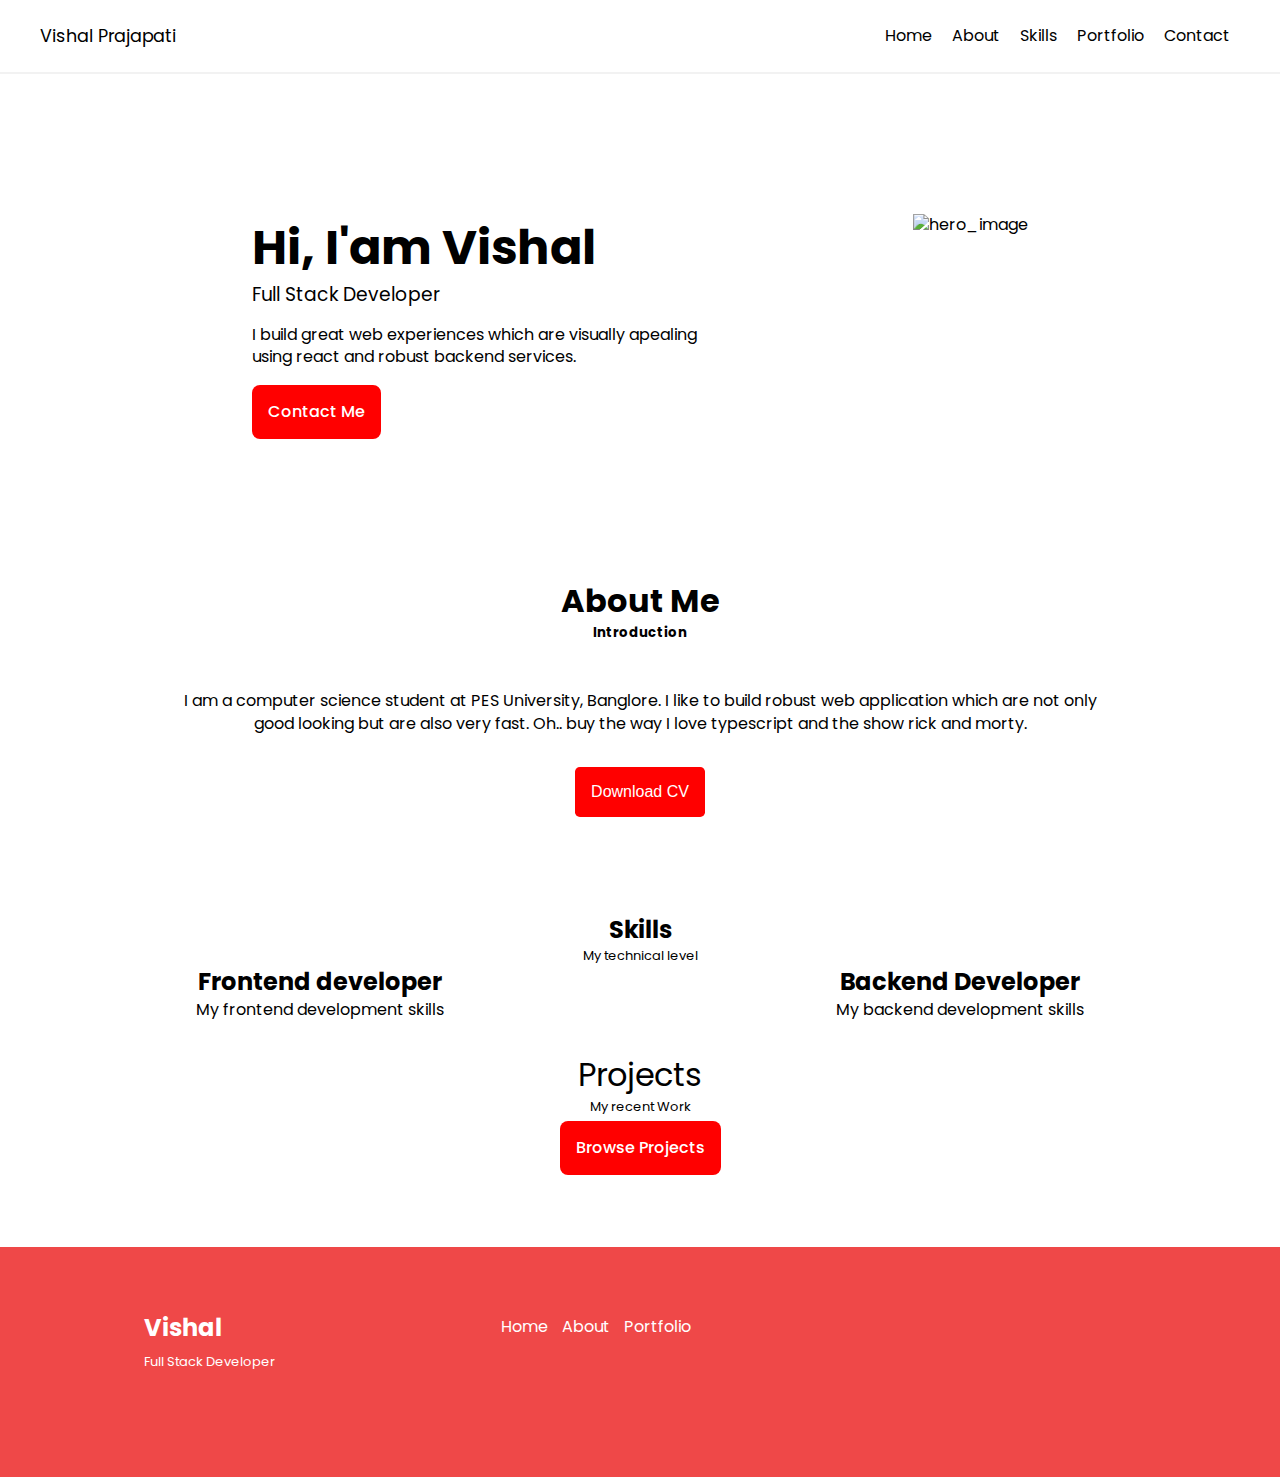
==== index.html @ e78d8230 "changed mobile site" ====
<!DOCTYPE html>
<html lang="en">
  <head>
    <meta charset="UTF-8" />
    <meta http-equiv="X-UA-Compatible" content="IE=edge" />
    <meta name="viewport" content="width=device-width, initial-scale=1.0" />
    <title>Vishal Prajapati</title>
    <link rel="stylesheet" href="style.css" />

    
    <script src="https://use.fontawesome.com/d6953d51eb.js"></script>
    <script src="https://code.iconify.design/2/2.0.3/iconify.min.js"></script>
  </head>
<body>
  <div class="wrapper">
    <nav class="navbar">
      <h3>Vishal Prajapati</h3>
      <ul>
        <li><a href="#">Home</a></li>
        <li><a href="#">About</a></li>
        <li><a href="#">Skills</a></li>
        
        <li><a href="#">Portfolio</a></li>
        <li><a href="#">Contact</a></li>
      </ul>
    </nav>
      <div class="social-links">
        <ul>
          <li><a class="link-Symbol" href=https://www.instagram.com/vishal__prj/ target="_blank" rel="noopener noreferrer"><i class="fa fa-instagram fa-2x"></i>
          </a> </li>
          <li><a class="link-Symbol" href="https://twitter.com/Vishalpraj"target="_blank" rel="noopener noreferrer"><span class="iconify cursor" data-icon="uil:twitter-alt" style="color: #f50057;" data-width="27.44" data-height="32"></span>

          </a> </li>
          <li>
            <a class="link-Symbol" href=https://www.instagram.com/vishal__prj/ target="_blank" rel="noopener noreferrer"><span class="iconify cursor" data-icon="eva:linkedin-outline" style="color: #f50057;" data-width="27.44" data-height="32"></span>
            </a>
          </li>
          <li> <a class="link-Symbol" href=https://github.com/Vishal26188 target="_blank" rel="noopener noreferrer"><span class="iconify cursor" data-icon="iconoir:github-outline" style="color: #f50057;"  data-width="27.44" data-height="32"></span>
          </a></li>
        </ul>
      </div>
   <section class="header">
    <div class="home">
      <h1 class="home_1">Hi, I'am Vishal</h1>
      <h3 class="home_2">Full Stack Developer</h3>
      <p class="home_3">
        I build great web experiences which are visually apealing using react and robust backend services.
      </p>
      <a href="#contact" class="button">Contact Me </a>
    </div>
    <div class="main-img">
        <img src="img/hero_image.svg" alt="hero_image">
    </div>
</section>


  
 
  

  
    <section class="intro">
      <div class="about">
        <h2 class="about-1">About Me</h2>
      
        
          <h5 class="ab"> Introduction</h5>
          <div class="ab_1">
          <p class="ab_2">
            I am a computer science student at PES University, Banglore. I like to build robust web application which are not only good looking but are also very fast. Oh.. buy the way I love typescript and the show rick and morty.
    
          
          </p>
          </div>
          <div class="cv">
            <button class="btn_1">
              Download CV
            </button>

          </div>
          

        </div>
    



    </section>

    <section class="skills-header">
    <div class="skills">
      <h2 class="h-1">
        Skills
      </h2>
      <p class="h-2">
        My technical level
      </p>
    </div>

    <div class="grid">
  <div class="s"> 
    <h2 class="skill-1"> Frontend developer </h2>
    <span class="skill-2"> My frontend development skills
    </span>
    </div>
    <div class="s-1">
    <h2 class="skill-3"> Backend Developer
    </h2>
    <span class="skill-4">
    My backend development skills
    </span>
    </div>
  </div>
  </section>
    

    <section class="project">
      <h3 class="project-1">Projects</h3>
      <p class="project-2"> My recent Work </p>
      <a class="links-project" href="project.html">Browse Projects</a>

    </section>
   <footer class="footer-head">
    <div class="footer-header"> 
    <div class="footercontainer">
    <h2>
      Vishal
    </h2>
    <p>
      Full Stack Developer
    </p>
    </div>
    <div class="footer-2">
      <ul class="footer-link">
        <li>
          Home
        </li>
        <li>
        About
        </li>
        <li>
        Portfolio
      </li>
       </ul>
    </div>
    <div class="social-li">
      <ul>
        <li><a class="link-Symbol" href=https://www.instagram.com/vishal__prj/ target="_blank" rel="noopener noreferrer"><i class="fa fa-instagram fa-2x"></i>
        </a> </li>
        <li><a class="link-Symbol" href="https://twitter.com/Vishalpraj"target="_blank" rel="noopener noreferrer"><span class="iconify cursor" data-icon="uil:twitter-alt" style="color: #fff;" data-width="27.44" data-height="32"></span>

        </a> </li>
        <li>
          <a class="link-Symbol" href=https://www.instagram.com/vishal__prj/ target="_blank" rel="noopener noreferrer"><span class="iconify cursor" data-icon="eva:linkedin-outline" style="color: #fff;" data-width="27.44" data-height="32"></span>
          </a>
        </li>
        <li> <a class="link-Symbol" href=https://github.com/Vishal26188 target="_blank" rel="noopener noreferrer"><span class="iconify cursor" data-icon="iconoir:github-outline" style="color: #fff;"  data-width="27.44" data-height="32"></span>
        </a></li>
      </ul>

    </div>
    </div>
    



    </footer>


    
    
  



     








  








    




      
  
  

  </div>
  </body>
</html>
---- style.css ----
@import url('https://fonts.googleapis.com/css2?family=Poppins:wght@300;500;600&display=swap');

*{
    margin: 0;
    padding: 0;
    box-sizing: border-box;
}

html,body{
    line-height: 1.4;
    font-family: 'Poppins', sans-serif;
 background-color: white;
 


}

/* utilities */
a{
    text-decoration: none;
    color:black;
   
}


.navbar a:hover{
    color: gray;
}

.social-links{
    position: absolute;
    z-index: 1;
    top:220px;
    left:60px;
}
.social-links ul{
    display: flex;
    flex-direction: column;

}
.social-links li{
    list-style-type: none;
    padding:5px 0;
}
.social-links a{
    color:#F50057;
    background: white;
}


.social-li ul{
    display:grid;
    grid-template-columns:1fr 1fr 1fr 1fr;

}








/* navigation */

.navbar{
    z-index: 2;
   background-color: white;
   position: sticky;
   top:0;
   border-bottom: 2px solid rgba(0,0,0,0.05);

    padding: 15px 40px;
    display: flex;
    justify-content: space-between;
    align-items: center;
}
.navbar h3{
    font-size: 1.1rem;
    font-weight: 400;
}
.navbar ul{
    
    display: flex;
    
}
.navbar ul li{
    
    padding: 10px;
    list-style: none;
    text-decoration: none;


}


/* header */

.header{
    max-width: 1200px;
    margin:140px auto;
    display:flex;
    justify-content: space-evenly;
}


.main-img img{
    max-width: 300px;
}
.button{
    display: inline-block;
    background-color: red;
    color:  white;
    padding: 1rem;
    border-radius: .5rem;
    font-weight: 500;
    text-decoration: none;
}

.home{
    max-width: 450px;
}

.home a{
    margin-top:1rem;
}

.home .home_1{
    font-size: 3rem;
}
.home_3{
    margin-top: 1rem;
}
.home_2{
font-weight: normal;
}
.about{
    text-align: center;
}
.about-1{
    font-size: 2rem;
}
.about-2{
    font-weight: normal;
}



.ab{
    margin-bottom: 3rem;
    

}
.ab_1{

max-width: 1000px;

margin:0 auto;
padding:0px 30px;


}
.ab_2{
    padding-bottom: 2rem;
}
.btn_1{
    
    background-color: red;
    color:  white;
    padding: 1rem;
    border-radius: .3rem;
    text-decoration: none;
    border: none;
    font-size: 16px;
    text-align: center;
    font-weight: 500;
    
    
}
.cv{
    padding-bottom: 6rem;
}
.skills{
    text-align: center;
}
.h-2,.project-2,.contact-2{
    font-weight: normal;
    font-size: small;
    }
.project{
    text-align: center;
}
.project-1{
    font-weight: normal;
    font-size: 2rem;
}
.grid{
    display:grid;
    grid-template-columns: 1fr 1fr;
    text-align: center;
}
 .footer-header{
    /* border: 2px solid black; */
    padding:32px;


    height: 230px;
    background-color: #ef4848
}
.footercontainer,.footer-link,.social-li{
    color: white;
    list-style-type: none;
    margin-top: 2rem;
    margin-left: 2rem;
    font-weight: normal;
    

}
.footer-header{
    display:grid;
    grid-template-columns: 1fr 1fr 1fr;
}
.footercontainer p{
    padding-top: .5rem;
    font-size: small;
}

li{
    display: inline-block;
    padding: 5px;

}
.social-li li{
    list-style-type: none;
}
.link-Symbol{
    color: white;
}
.links-project{
        display: inline-block;
        background-color: red;
        color:  white;
        padding: 1rem;
        border-radius: .5rem;
        font-weight: 500;
        text-decoration: none;
        }
.project{
    padding: 2rem;
    margin-bottom: 40px;
}
.project p{
    padding-bottom: 5px;
}
@media (min-width:900px){
    
    .footer-header{
        padding-left: 7rem;
        padding-right: 7rem;
    }
}

@media (max-width:1100px){
    .social-links{
        left:7px;
        
       
    }

    
}


@media (max-width:900px){
  .social-links{
      display: none;
  }
}

@media (max-width:768px){
    
     .navbar ul{
         display:none;
     }
    .header{
        margin-top:70px;
        flex-direction: column-reverse;
        justify-content: center;
        align-items: center;
        text-align: center;
    }
    .grid{
        grid-template-columns: 1fr;
    }
    

    .social-li ul{
        grid-template-columns:1fr 1fr;
    }
}



@media (max-width:450px){
    .footer-header{
        padding:1rem;
    }
}

@media(max-width:350px){
    /* .social-li ul{
        grid-template-columns:1fr;
    } */
    .footercontainer, .footer-link, .social-li{
        margin-left: 1rem;
    }


}
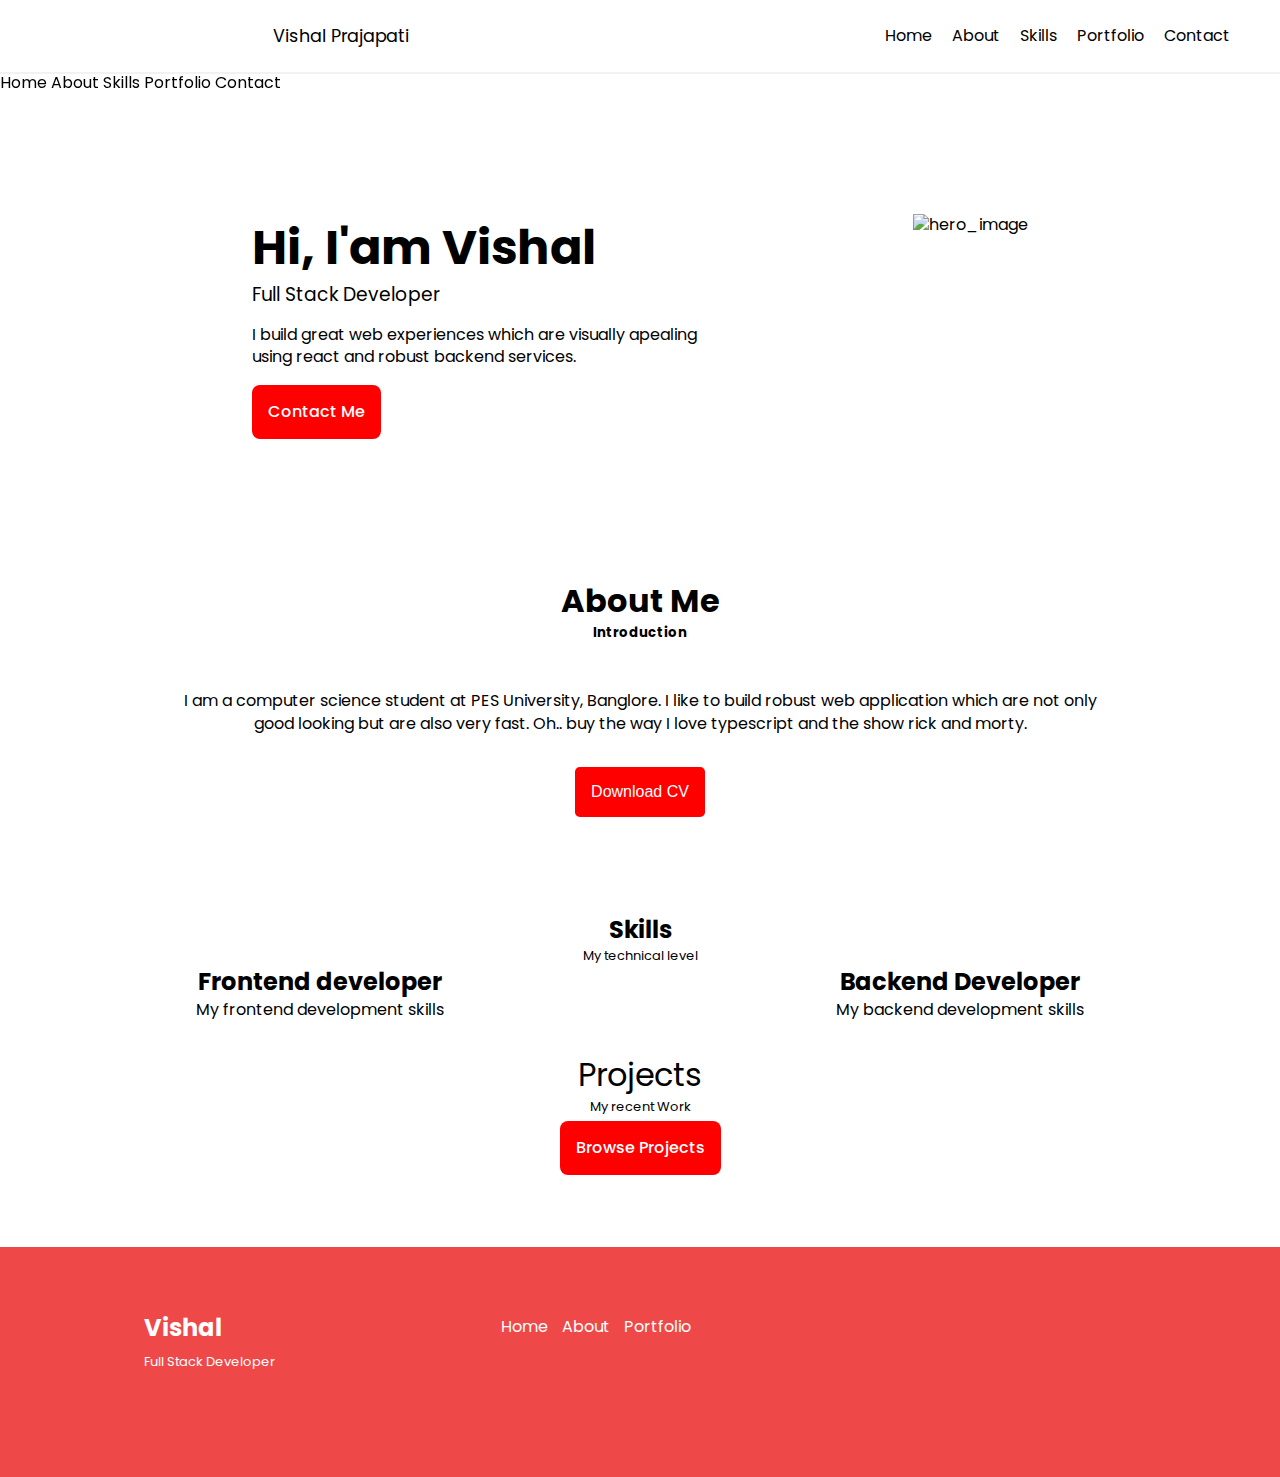
==== commit 4408a41b: "updated modal" ====
--- a/index.html
+++ b/index.html
@@ -5,7 +5,8 @@
     <meta http-equiv="X-UA-Compatible" content="IE=edge" />
     <meta name="viewport" content="width=device-width, initial-scale=1.0" />
     <title>Vishal Prajapati</title>
-    <link rel="stylesheet" href="style.css" />
+    <link rel="stylesheet" href="css/style.css"/>
+    <link rel="stylesheet" href="css/animations.css">
 
     
     <script src="https://use.fontawesome.com/d6953d51eb.js"></script>
@@ -14,7 +15,14 @@
 <body>
   <div class="wrapper">
     <nav class="navbar">
+      <div class="overlay has-fade"></div>
+      
       <h3>Vishal Prajapati</h3>
+      <a id="btnHamburger" href="#" class="header__toggle hide-for-desktop">
+        <span></span>
+        <span></span>
+        <span></span>
+      </a>
       <ul>
         <li><a href="#">Home</a></li>
         <li><a href="#">About</a></li>
@@ -24,6 +32,16 @@
         <li><a href="#">Contact</a></li>
       </ul>
     </nav>
+    <div class="modal">
+    <div class="header__menu has-fade">
+      <a href="">Home</a>
+      <a href="">About</a>
+      <a href="">Skills</a>
+      <a href="">Portfolio</a>
+      <a href="">Contact</a>
+    </div>
+  </div>
+
       <div class="social-links">
         <ul>
           <li><a class="link-Symbol" href=https://www.instagram.com/vishal__prj/ target="_blank" rel="noopener noreferrer"><i class="fa fa-instagram fa-2x"></i>
@@ -68,8 +86,6 @@
           <div class="ab_1">
           <p class="ab_2">
             I am a computer science student at PES University, Banglore. I like to build robust web application which are not only good looking but are also very fast. Oh.. buy the way I love typescript and the show rick and morty.
-    
-          
           </p>
           </div>
           <div class="cv">
@@ -201,5 +217,7 @@
   
 
   </div>
+
+  <script src="js/main.js"></script>
   </body>
 </html>
--- a/css/style.css
+++ b/css/style.css
@@ -0,0 +1,354 @@
+@import url('https://fonts.googleapis.com/css2?family=Poppins:wght@300;500;600&display=swap');
+
+*{
+    margin: 0;
+    padding: 0;
+    box-sizing: border-box;
+}
+
+html,body{
+    line-height: 1.4;
+    font-family: 'Poppins', sans-serif;
+ background-color: white;
+ 
+ 
+
+
+}
+.close{
+    display: none;
+}
+
+/* utilities */
+a{
+    text-decoration: none;
+    color:black;
+   
+}
+
+
+.navbar a:hover{
+    color: gray;
+}
+
+.social-links{
+    position: absolute;
+    z-index: 1;
+    top:220px;
+    left:60px;
+}
+
+
+.social-links ul{
+    display: flex;
+    flex-direction: column;
+
+}
+.social-links li{
+    list-style-type: none;
+    padding:5px 0;
+}
+.social-links a{
+    color:#F50057;
+    background: white;
+}
+
+
+.social-li ul{
+    display:grid;
+    grid-template-columns:1fr 1fr 1fr 1fr;
+
+}
+
+
+
+
+
+
+
+
+/* navigation */
+
+.navbar{
+    z-index: 2;
+   background-color: white;
+   position: sticky;
+   top:0;
+   border-bottom: 2px solid rgba(0,0,0,0.05);
+
+    padding: 15px 40px;
+    display: flex;
+    justify-content: space-between;
+    align-items: center;
+}
+.navbar h3{
+    font-size: 1.1rem;
+    font-weight: 400;
+}
+.navbar ul{
+    
+    display: flex;
+    
+}
+.navbar ul li{
+    
+    padding: 10px;
+    list-style: none;
+    text-decoration: none;
+
+
+}
+
+
+/* header */
+
+
+
+.header{
+    max-width: 1200px;
+    margin:140px auto;
+    display:flex;
+    justify-content: space-evenly;
+}
+
+
+
+
+.main-img img{
+    max-width: 300px;
+}
+.button{
+    display: inline-block;
+    background-color: red;
+    color:  white;
+    padding: 1rem;
+    border-radius: .5rem;
+    font-weight: 500;
+    text-decoration: none;
+}
+
+.home{
+    max-width: 450px;
+}
+
+.home a{
+    margin-top:1rem;
+}
+
+.home .home_1{
+    font-size: 3rem;
+}
+.home_3{
+    margin-top: 1rem;
+}
+.home_2{
+font-weight: normal;
+}
+.about{
+    text-align: center;
+}
+.about-1{
+    font-size: 2rem;
+}
+.about-2{
+    font-weight: normal;
+}
+
+
+
+.ab{
+    margin-bottom: 3rem;
+    
+
+}
+.ab_1{
+
+max-width: 1000px;
+
+margin:0 auto;
+padding:0px 30px;
+
+
+}
+.ab_2{
+    padding-bottom: 2rem;
+}
+.btn_1{
+    
+    background-color: red;
+    color:  white;
+    padding: 1rem;
+    border-radius: .3rem;
+    text-decoration: none;
+    border: none;
+    font-size: 16px;
+    text-align: center;
+    font-weight: 500;
+    
+    
+}
+.cv{
+    padding-bottom: 6rem;
+}
+.skills{
+    text-align: center;
+}
+.h-2,.project-2,.contact-2{
+    font-weight: normal;
+    font-size: small;
+    }
+.project{
+    text-align: center;
+}
+.project-1{
+    font-weight: normal;
+    font-size: 2rem;
+}
+.grid{
+    display:grid;
+    grid-template-columns: 1fr 1fr;
+    text-align: center;
+}
+ .footer-header{
+    /* border: 2px solid black; */
+    padding:32px;
+
+    
+    height: 230px;
+    background-color: #ef4848;
+}
+.footercontainer,.footer-link,.social-li{
+    color: white;
+    list-style-type: none;
+    margin-top: 2rem;
+    margin-left: 2rem;
+    font-weight: normal;
+    
+
+}
+.footer-header{
+    display:grid;
+    grid-template-columns: 1fr 1fr 1fr;
+    
+}
+.footercontainer p{
+    padding-top: .5rem;
+    font-size: small;
+}
+
+li{
+    display: inline-block;
+    padding: 5px;
+
+}
+.social-li li{
+    list-style-type: none;
+}
+.link-Symbol{
+    color: white;
+}
+.links-project{
+        display: inline-block;
+        background-color: red;
+        color:  white;
+        padding: 1rem;
+        border-radius: .5rem;
+        font-weight: 500;
+        text-decoration: none;
+        }
+.project{
+    padding: 2rem;
+    margin-bottom: 40px;
+}
+.project p{
+    padding-bottom: 5px;
+}
+
+/* media queries */
+@media (min-width:900px){
+    
+    .footer-header{
+        padding-left: 7rem;
+        padding-right: 7rem;
+    }
+}
+
+@media (max-width:1100px){
+    .social-links{
+        left:7px;
+        
+       
+    }
+
+
+
+
+    
+}
+
+
+@media (max-width:900px){
+  .social-links{
+      display: none;
+  }
+}
+
+@media (max-width:768px){
+    
+     .navbar ul{
+         display:none;
+     }
+    .header{
+        margin-top:70px;
+        flex-direction: column-reverse;
+        justify-content: center;
+        align-items: center;
+        text-align: center;
+    }
+    .grid{
+        grid-template-columns: 1fr;
+    }
+    
+
+    .social-li ul{
+        grid-template-columns:1fr 1fr;
+    }
+   
+   
+
+
+
+}
+
+
+
+@media (max-width:500px){
+    .footer-header{
+        padding:0.5rem;
+    }
+    .footercontainer, .footer-link, .social-li{
+        margin-left: 1rem;
+    }
+}
+
+.modal{
+    /* display: none; */
+    
+  position: fixed;
+  top: 8%;
+  left: 0;
+  z-index: 99;
+  height: 100%;
+  width: 100%;
+  
+}
+
+
+
+
+
+
+
+
+
+
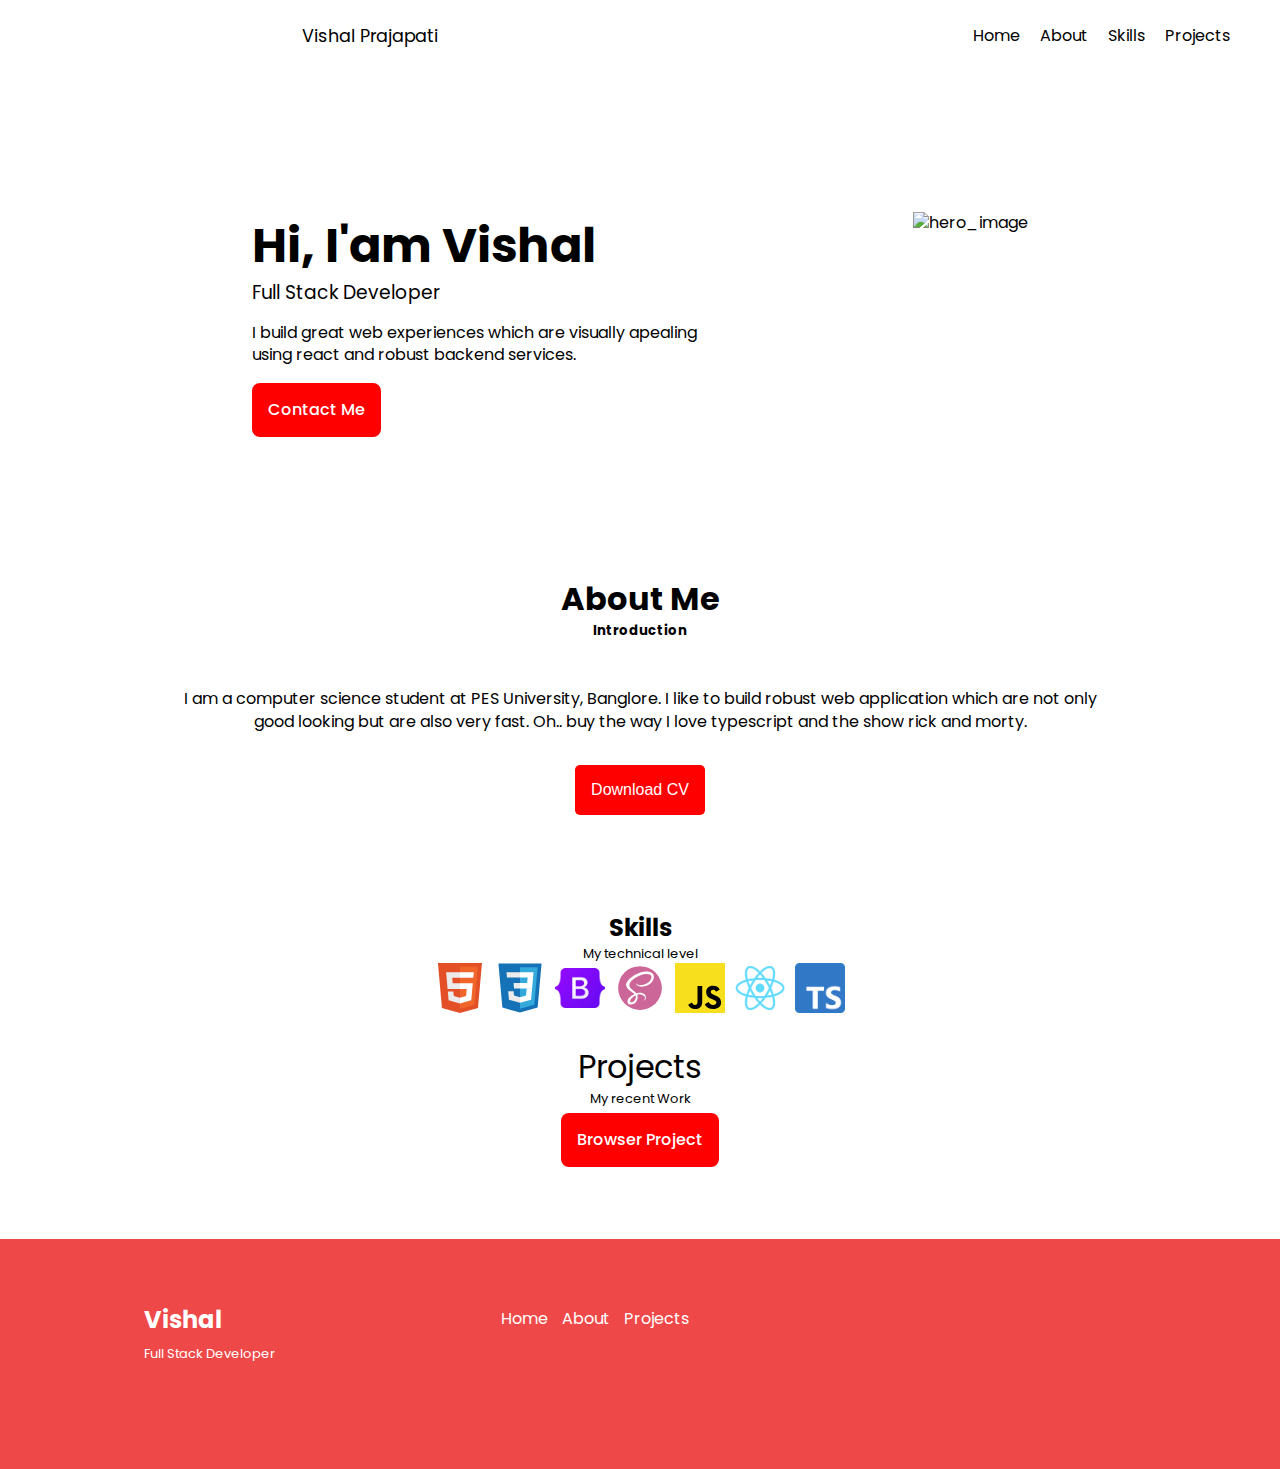
==== commit a8453b04: "Projects Update" ====
--- a/index.html
+++ b/index.html
@@ -5,10 +5,9 @@
     <meta http-equiv="X-UA-Compatible" content="IE=edge" />
     <meta name="viewport" content="width=device-width, initial-scale=1.0" />
     <title>Vishal Prajapati</title>
+    <link rel="icon" href="img/favicon.ico" type="image/ico">
     <link rel="stylesheet" href="css/style.css"/>
     <link rel="stylesheet" href="css/animations.css">
-
-    
     <script src="https://use.fontawesome.com/d6953d51eb.js"></script>
     <script src="https://code.iconify.design/2/2.0.3/iconify.min.js"></script>
   </head>
@@ -16,8 +15,7 @@
   <div class="wrapper">
     <nav class="navbar">
       <div class="overlay has-fade"></div>
-      
-      <h3>Vishal Prajapati</h3>
+      <a href="#"><h3>Vishal Prajapati</h3></a>
       <a id="btnHamburger" href="#" class="header__toggle hide-for-desktop">
         <span></span>
         <span></span>
@@ -27,9 +25,7 @@
         <li><a href="#">Home</a></li>
         <li><a href="#">About</a></li>
         <li><a href="#">Skills</a></li>
-        
-        <li><a href="#">Portfolio</a></li>
-        <li><a href="#">Contact</a></li>
+        <li><a href="./project.html">Projects</a></li>
       </ul>
     </nav>
     <div class="modal">
@@ -37,8 +33,8 @@
       <a href="">Home</a>
       <a href="">About</a>
       <a href="">Skills</a>
-      <a href="">Portfolio</a>
-      <a href="">Contact</a>
+      <a href="./project.html">Projects</a>
+      <!-- <a href="">Contact</a> -->
     </div>
   </div>
 
@@ -70,18 +66,11 @@
         <img src="img/hero_image.svg" alt="hero_image">
     </div>
 </section>
-
-
-  
- 
-  
-
-  
     <section class="intro">
       <div class="about">
         <h2 class="about-1">About Me</h2>
-      
-        
+
+
           <h5 class="ab"> Introduction</h5>
           <div class="ab_1">
           <p class="ab_2">
@@ -92,17 +81,9 @@
             <button class="btn_1">
               Download CV
             </button>
-
           </div>
-          
-
         </div>
-    
-
-
-
     </section>
-
     <section class="skills-header">
     <div class="skills">
       <h2 class="h-1">
@@ -111,33 +92,25 @@
       <p class="h-2">
         My technical level
       </p>
-    </div>
-
-    <div class="grid">
-  <div class="s"> 
-    <h2 class="skill-1"> Frontend developer </h2>
-    <span class="skill-2"> My frontend development skills
-    </span>
-    </div>
-    <div class="s-1">
-    <h2 class="skill-3"> Backend Developer
-    </h2>
-    <span class="skill-4">
-    My backend development skills
-    </span>
-    </div>
-  </div>
+ <div class="tech-logos">
+              <img src="./img/images/html.svg" alt="">
+              <img src="./img/images/css.svg" alt="">
+              <img src="./img/images/bootstrap.png" alt="">
+              <img src="./img/images/sass.svg" alt="">
+              <img src="./img/images/javascript.svg" alt="">
+              <img src="./img/images/react.png" alt="">
+              <img src="./img/images/typescript.png" alt="">
+            </div>
+    </div>
   </section>
-    
-
     <section class="project">
       <h3 class="project-1">Projects</h3>
       <p class="project-2"> My recent Work </p>
-      <a class="links-project" href="project.html">Browse Projects</a>
+        <a href="./project.html" class="button">Browser Project </a>
 
     </section>
    <footer class="footer-head">
-    <div class="footer-header"> 
+    <div class="footer-header">
     <div class="footercontainer">
     <h2>
       Vishal
@@ -148,15 +121,21 @@
     </div>
     <div class="footer-2">
       <ul class="footer-link">
+       <a href="">
         <li>
           Home
         </li>
-        <li>
+         </a>
+        <li>
+            <a href="">
         About
         </li>
-        <li>
-        Portfolio
+         </a>
+         <a href="./project.html">
+        <li>
+        Projects
       </li>
+</a>
        </ul>
     </div>
     <div class="social-li">
@@ -176,45 +155,45 @@
 
     </div>
     </div>
-    
+
 
 
 
     </footer>
 
 
-    
-    
-  
-
-
-
-     
-
-
-
-
-
-
-
-
-  
-
-
-
-
-
-
-
-
-    
-
-
-
-
-      
-  
-  
+
+
+
+
+
+
+
+
+
+
+
+
+
+
+
+
+
+
+
+
+
+
+
+
+
+
+
+
+
+
+
+
 
   </div>
 
--- a/css/style.css
+++ b/css/style.css
@@ -1,354 +1,314 @@
-@import url('https://fonts.googleapis.com/css2?family=Poppins:wght@300;500;600&display=swap');
-
-*{
-    margin: 0;
-    padding: 0;
-    box-sizing: border-box;
-}
-
-html,body{
-    line-height: 1.4;
-    font-family: 'Poppins', sans-serif;
- background-color: white;
- 
- 
-
-
-}
-.close{
+@import url("https://fonts.googleapis.com/css2?family=Poppins:wght@300;500;600&display=swap");
+
+* {
+  margin: 0;
+  padding: 0;
+  box-sizing: border-box;
+}
+
+html,
+body {
+  line-height: 1.4;
+  font-family: "Poppins", sans-serif;
+  background-color: white;
+}
+.close {
+  display: none;
+}
+
+/* utilities */
+a {
+  text-decoration: none;
+  color: black;
+}
+
+.navbar a:hover {
+  color: gray;
+}
+
+.social-links {
+  position: absolute;
+  z-index: 1;
+  top: 220px;
+  left: 60px;
+}
+
+.social-links ul {
+  display: flex;
+  flex-direction: column;
+}
+.social-links li {
+  list-style-type: none;
+  padding: 5px 0;
+}
+.social-links a {
+  color: #f50057;
+  background: white;
+}
+
+.social-li ul {
+  display: grid;
+  grid-template-columns: 1fr 1fr 1fr 1fr;
+}
+
+/* navigation */
+
+.navbar {
+  z-index: 2;
+  background-color: white;
+  position: sticky;
+  top: 0;
+
+  padding: 15px 40px;
+  display: flex;
+  justify-content: space-between;
+  align-items: center;
+}
+
+.navbar.header-scroll {
+  box-shadow: 0 -2px 6px rgb(0 0 0 / 30%);
+}
+
+.navbar h3 {
+  font-size: 1.1rem;
+  font-weight: 400;
+}
+.navbar ul {
+  display: flex;
+}
+.navbar ul li {
+  padding: 10px;
+  list-style: none;
+  text-decoration: none;
+}
+
+/* header */
+
+.header {
+  max-width: 1200px;
+  margin: 140px auto;
+  display: flex;
+  justify-content: space-evenly;
+}
+
+.main-img img {
+  max-width: 300px;
+}
+.button {
+  display: inline-block;
+  background-color: red;
+  color: white;
+  padding: 1rem;
+  border-radius: 0.5rem;
+  font-weight: 500;
+  text-decoration: none;
+}
+
+.home {
+  max-width: 450px;
+}
+
+.home a {
+  margin-top: 1rem;
+}
+
+.home .home_1 {
+  font-size: 3rem;
+}
+.home_3 {
+  margin-top: 1rem;
+}
+.home_2 {
+  font-weight: normal;
+}
+.about {
+  text-align: center;
+}
+.about-1 {
+  font-size: 2rem;
+}
+.about-2 {
+  font-weight: normal;
+}
+
+.ab {
+  margin-bottom: 3rem;
+}
+.ab_1 {
+  max-width: 1000px;
+
+  margin: 0 auto;
+  padding: 0px 30px;
+}
+.ab_2 {
+  padding-bottom: 2rem;
+}
+.btn_1 {
+  background-color: red;
+  color: white;
+  padding: 1rem;
+  border-radius: 0.3rem;
+  text-decoration: none;
+  border: none;
+  font-size: 16px;
+  text-align: center;
+  font-weight: 500;
+}
+.cv {
+  padding-bottom: 6rem;
+}
+.skills {
+  text-align: center;
+}
+.h-2,
+.project-2,
+.contact-2 {
+  font-weight: normal;
+  font-size: small;
+}
+.project {
+  text-align: center;
+}
+.project-1 {
+  font-weight: normal;
+  font-size: 2rem;
+}
+.grid {
+  display: grid;
+  grid-template-columns: 1fr 1fr;
+  text-align: center;
+}
+.footer-header {
+  /* border: 2px solid black; */
+  padding: 32px;
+
+  height: 230px;
+  background-color: #ef4848;
+}
+
+.tech-logos {
+  display: flex;
+  justify-content: center;
+  align-items: center;
+  gap: 10px;
+}
+
+.tech-logos img {
+  width: 50px;
+}
+/* .footer-head {
+  position: absolute;
+  bottom: 0;
+  width: 100%;
+  height: 20px;
+  margin: 0 auto;
+} */
+.footercontainer,
+.footer-link,
+.social-li {
+  color: white;
+  list-style-type: none;
+  margin-top: 2rem;
+  margin-left: 2rem;
+  font-weight: normal;
+}
+.footer-link a {
+  color: white;
+}
+.footer-header {
+  display: grid;
+  grid-template-columns: 1fr 1fr 1fr;
+}
+.footercontainer p {
+  padding-top: 0.5rem;
+  font-size: small;
+}
+
+li {
+  display: inline-block;
+  padding: 5px;
+}
+.social-li li {
+  list-style-type: none;
+}
+.link-Symbol {
+  color: white;
+}
+.links-project {
+  display: inline-block;
+  background-color: red;
+  color: white;
+  padding: 1rem;
+  border-radius: 0.5rem;
+  font-weight: 500;
+  text-decoration: none;
+}
+.project {
+  padding: 2rem;
+  margin-bottom: 40px;
+}
+.project p {
+  padding-bottom: 5px;
+}
+
+/* media queries */
+@media (min-width: 900px) {
+  .footer-header {
+    padding-left: 7rem;
+    padding-right: 7rem;
+  }
+}
+
+@media (max-width: 1100px) {
+  .social-links {
+    left: 7px;
+  }
+}
+
+@media (max-width: 900px) {
+  .social-links {
     display: none;
-}
-
-/* utilities */
-a{
-    text-decoration: none;
-    color:black;
-   
-}
-
-
-.navbar a:hover{
-    color: gray;
-}
-
-.social-links{
-    position: absolute;
-    z-index: 1;
-    top:220px;
-    left:60px;
-}
-
-
-.social-links ul{
-    display: flex;
-    flex-direction: column;
-
-}
-.social-links li{
-    list-style-type: none;
-    padding:5px 0;
-}
-.social-links a{
-    color:#F50057;
-    background: white;
-}
-
-
-.social-li ul{
-    display:grid;
-    grid-template-columns:1fr 1fr 1fr 1fr;
-
-}
-
-
-
-
-
-
-
-
-/* navigation */
-
-.navbar{
-    z-index: 2;
-   background-color: white;
-   position: sticky;
-   top:0;
-   border-bottom: 2px solid rgba(0,0,0,0.05);
-
-    padding: 15px 40px;
-    display: flex;
-    justify-content: space-between;
+  }
+}
+
+@media (max-width: 768px) {
+  .navbar ul {
+    display: none;
+  }
+  .header {
+    margin-top: 70px;
+    flex-direction: column-reverse;
+    justify-content: center;
     align-items: center;
-}
-.navbar h3{
-    font-size: 1.1rem;
-    font-weight: 400;
-}
-.navbar ul{
-    
-    display: flex;
-    
-}
-.navbar ul li{
-    
-    padding: 10px;
-    list-style: none;
-    text-decoration: none;
-
-
-}
-
-
-/* header */
-
-
-
-.header{
-    max-width: 1200px;
-    margin:140px auto;
-    display:flex;
-    justify-content: space-evenly;
-}
-
-
-
-
-.main-img img{
-    max-width: 300px;
-}
-.button{
-    display: inline-block;
-    background-color: red;
-    color:  white;
-    padding: 1rem;
-    border-radius: .5rem;
-    font-weight: 500;
-    text-decoration: none;
-}
-
-.home{
-    max-width: 450px;
-}
-
-.home a{
-    margin-top:1rem;
-}
-
-.home .home_1{
-    font-size: 3rem;
-}
-.home_3{
-    margin-top: 1rem;
-}
-.home_2{
-font-weight: normal;
-}
-.about{
     text-align: center;
-}
-.about-1{
-    font-size: 2rem;
-}
-.about-2{
-    font-weight: normal;
-}
-
-
-
-.ab{
-    margin-bottom: 3rem;
-    
-
-}
-.ab_1{
-
-max-width: 1000px;
-
-margin:0 auto;
-padding:0px 30px;
-
-
-}
-.ab_2{
-    padding-bottom: 2rem;
-}
-.btn_1{
-    
-    background-color: red;
-    color:  white;
-    padding: 1rem;
-    border-radius: .3rem;
-    text-decoration: none;
-    border: none;
-    font-size: 16px;
-    text-align: center;
-    font-weight: 500;
-    
-    
-}
-.cv{
-    padding-bottom: 6rem;
-}
-.skills{
-    text-align: center;
-}
-.h-2,.project-2,.contact-2{
-    font-weight: normal;
-    font-size: small;
-    }
-.project{
-    text-align: center;
-}
-.project-1{
-    font-weight: normal;
-    font-size: 2rem;
-}
-.grid{
-    display:grid;
+  }
+  .grid {
+    grid-template-columns: 1fr;
+  }
+
+  .social-li ul {
     grid-template-columns: 1fr 1fr;
-    text-align: center;
-}
- .footer-header{
-    /* border: 2px solid black; */
-    padding:32px;
-
-    
-    height: 230px;
-    background-color: #ef4848;
-}
-.footercontainer,.footer-link,.social-li{
-    color: white;
-    list-style-type: none;
-    margin-top: 2rem;
-    margin-left: 2rem;
-    font-weight: normal;
-    
-
-}
-.footer-header{
-    display:grid;
-    grid-template-columns: 1fr 1fr 1fr;
-    
-}
-.footercontainer p{
-    padding-top: .5rem;
-    font-size: small;
-}
-
-li{
-    display: inline-block;
-    padding: 5px;
-
-}
-.social-li li{
-    list-style-type: none;
-}
-.link-Symbol{
-    color: white;
-}
-.links-project{
-        display: inline-block;
-        background-color: red;
-        color:  white;
-        padding: 1rem;
-        border-radius: .5rem;
-        font-weight: 500;
-        text-decoration: none;
-        }
-.project{
-    padding: 2rem;
-    margin-bottom: 40px;
-}
-.project p{
-    padding-bottom: 5px;
-}
-
-/* media queries */
-@media (min-width:900px){
-    
-    .footer-header{
-        padding-left: 7rem;
-        padding-right: 7rem;
-    }
-}
-
-@media (max-width:1100px){
-    .social-links{
-        left:7px;
-        
-       
-    }
-
-
-
-
-    
-}
-
-
-@media (max-width:900px){
-  .social-links{
-      display: none;
-  }
-}
-
-@media (max-width:768px){
-    
-     .navbar ul{
-         display:none;
-     }
-    .header{
-        margin-top:70px;
-        flex-direction: column-reverse;
-        justify-content: center;
-        align-items: center;
-        text-align: center;
-    }
-    .grid{
-        grid-template-columns: 1fr;
-    }
-    
-
-    .social-li ul{
-        grid-template-columns:1fr 1fr;
-    }
-   
-   
-
-
-
-}
-
-
-
-@media (max-width:500px){
-    .footer-header{
-        padding:0.5rem;
-    }
-    .footercontainer, .footer-link, .social-li{
-        margin-left: 1rem;
-    }
-}
-
-.modal{
-    /* display: none; */
-    
+  }
+}
+
+@media (max-width: 500px) {
+  .footer-header {
+    padding: 0.5rem;
+  }
+  .footercontainer,
+  .footer-link,
+  .social-li {
+    margin-left: 1rem;
+  }
+}
+
+.modal {
+  display: none;
+
   position: fixed;
   top: 8%;
   left: 0;
   z-index: 99;
   height: 100%;
   width: 100%;
-  
-}
-
-
-
-
-
-
-
-
-
-
+}
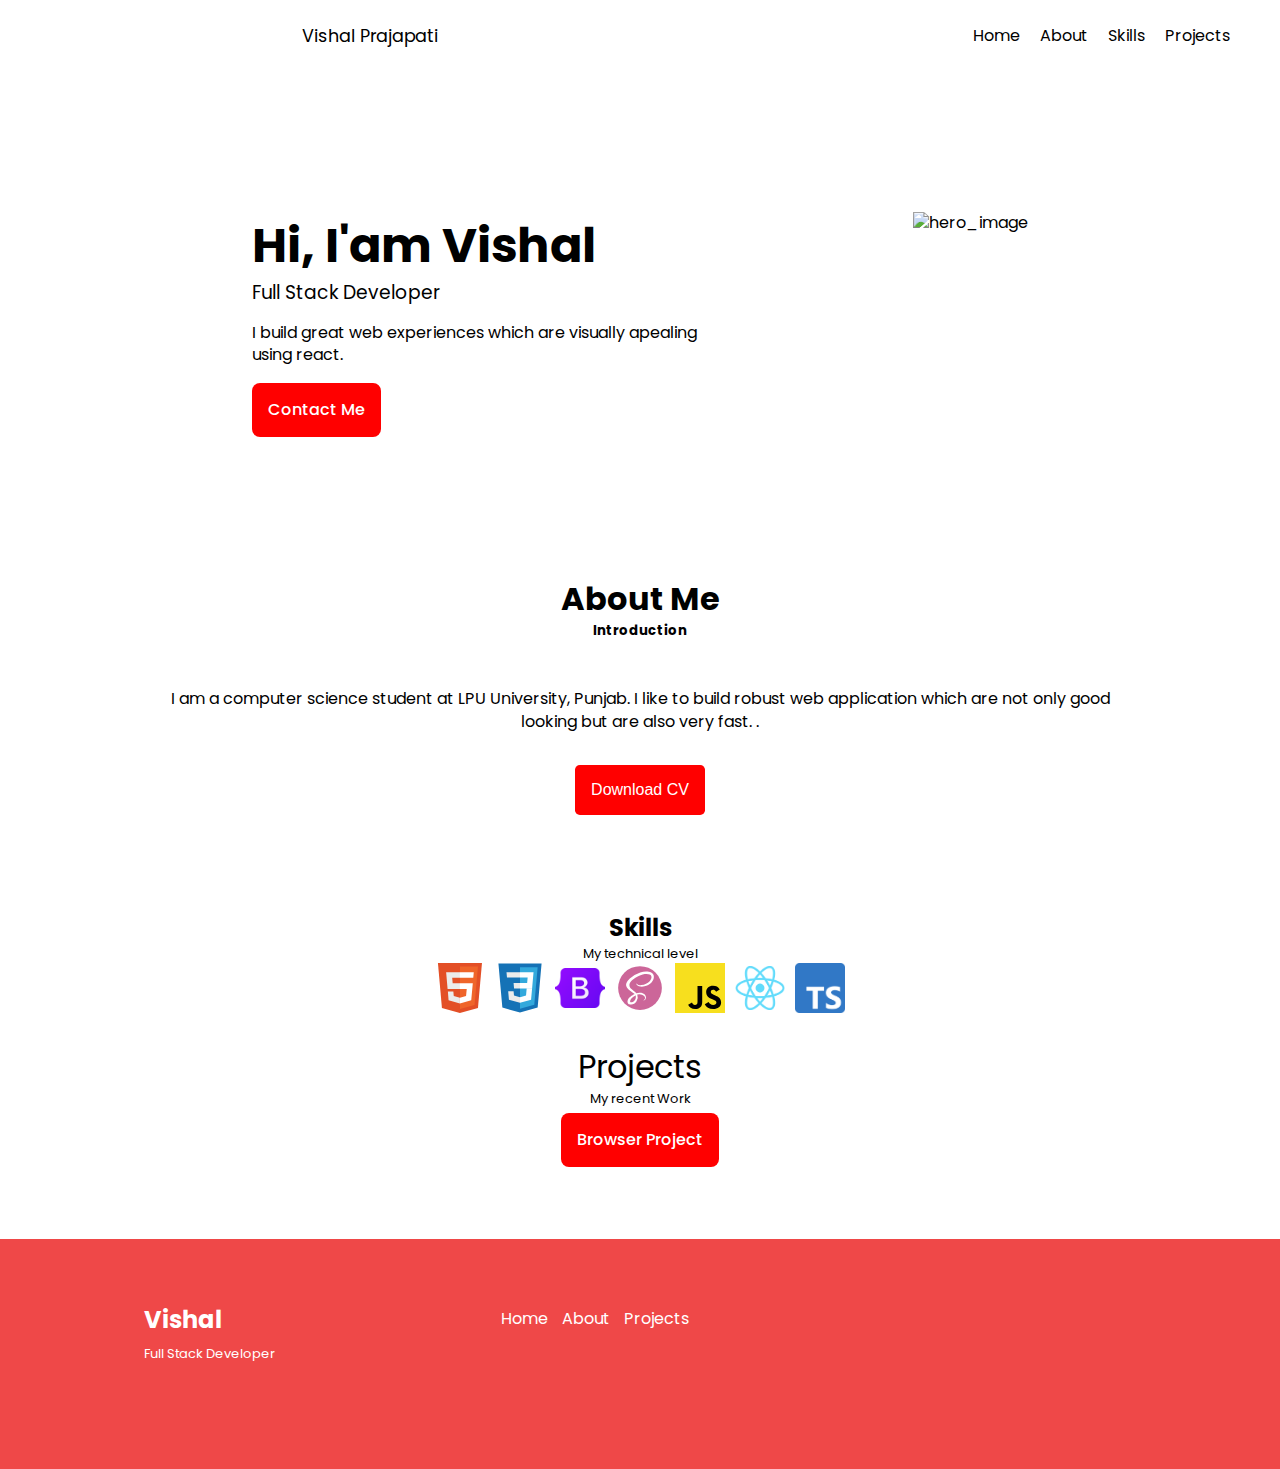
==== commit 26fccf99: "favicon update" ====
--- a/index.html
+++ b/index.html
@@ -58,7 +58,7 @@
       <h1 class="home_1">Hi, I'am Vishal</h1>
       <h3 class="home_2">Full Stack Developer</h3>
       <p class="home_3">
-        I build great web experiences which are visually apealing using react and robust backend services.
+        I build great web experiences which are visually apealing using react.
       </p>
       <a href="#contact" class="button">Contact Me </a>
     </div>
@@ -74,7 +74,7 @@
           <h5 class="ab"> Introduction</h5>
           <div class="ab_1">
           <p class="ab_2">
-            I am a computer science student at PES University, Banglore. I like to build robust web application which are not only good looking but are also very fast. Oh.. buy the way I love typescript and the show rick and morty.
+            I am a computer science student at LPU University, Punjab. I like to build robust web application which are not only good looking but are also very fast. .
           </p>
           </div>
           <div class="cv">
